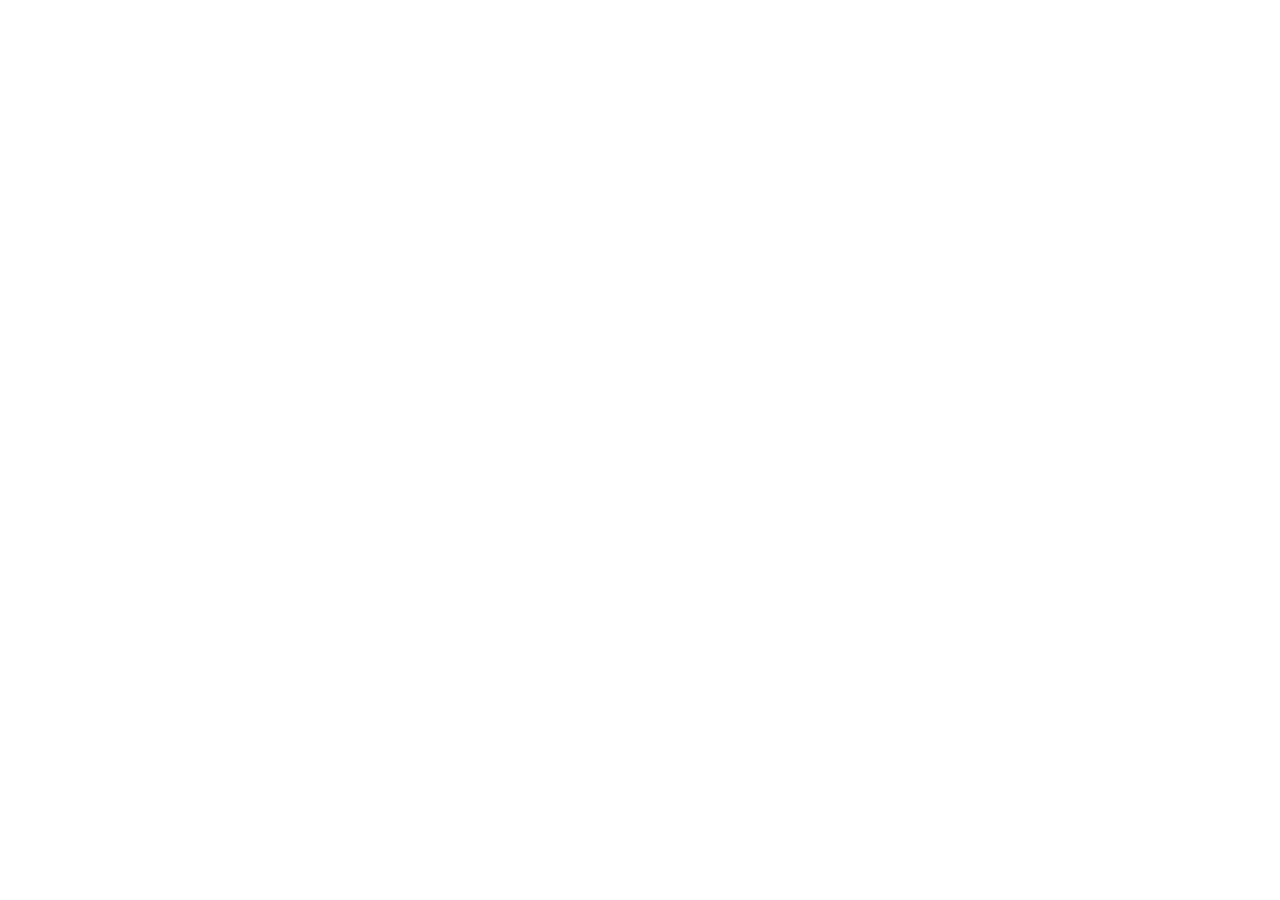
==== 42x6.html @ 69a5be27 "Add 42x6 split-flap page" ====
<!doctype html>
<html lang="en-AU">
<head>
  <meta charset="utf-8">
  <meta name="viewport" content="width=device-width, initial-scale=1, viewport-fit=cover">
  <meta name="robots" content="noindex, nofollow, noarchive, nosnippet, noimageindex">
  <meta name="googlebot" content="noindex, nofollow, noarchive, nosnippet, noimageindex">
  <meta name="bingbot" content="noindex, nofollow, noarchive, nosnippet, noimageindex">
  <meta name="referrer" content="no-referrer">
  <title>Aurecon split-flap wall 42 × 6</title>
  <link rel="stylesheet" href="wall.css?v=1">
</head>
<body data-layout="42x6">
  <div id="viewport"><main id="stage" aria-label="Aurecon office split-flap wall"><div id="board"></div></main></div>
  <script src="wall.js?v=1"></script>
</body>
</html>
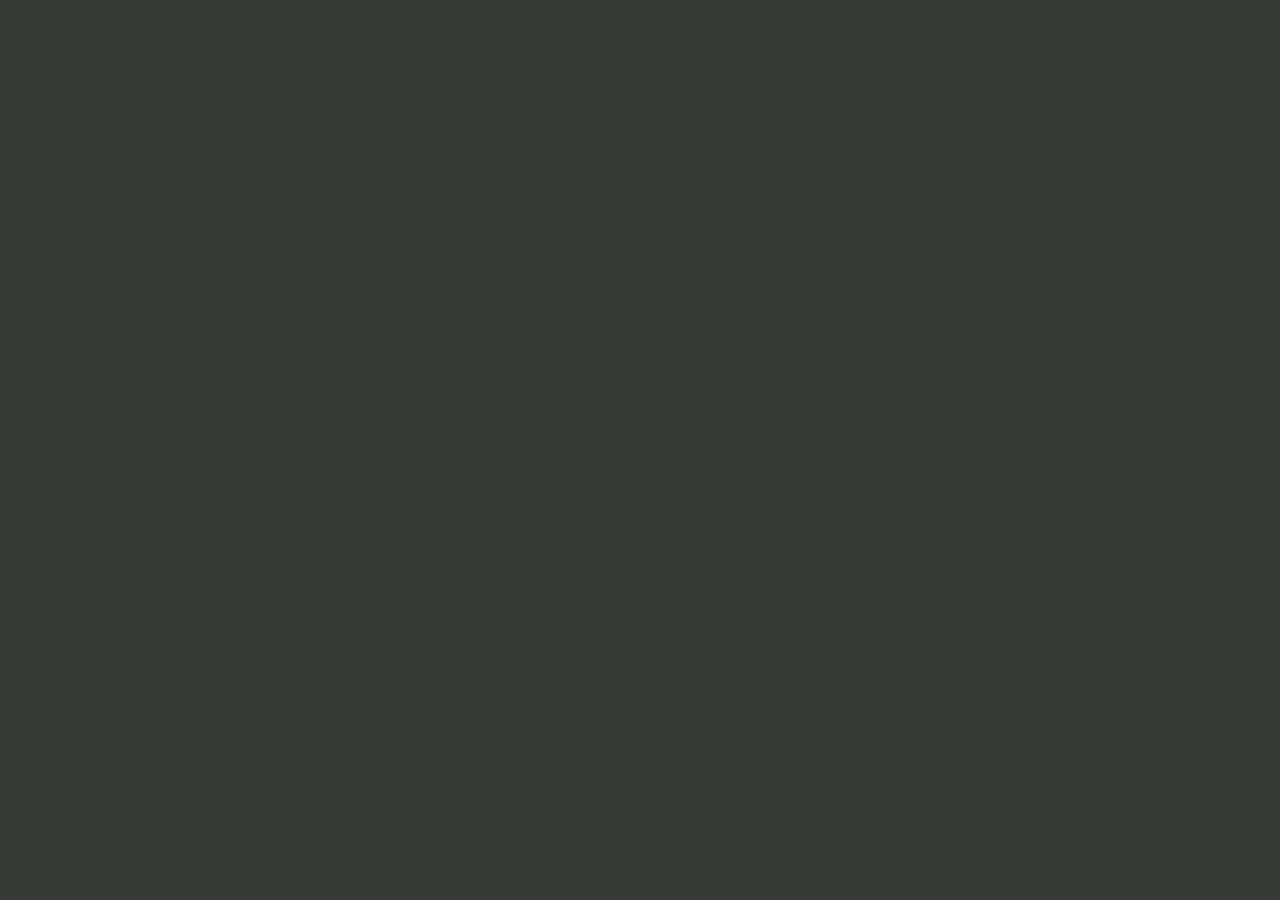
==== commit 90570b09: "Update 42x6 page for matched split-flap build" ====
--- a/42x6.html
+++ b/42x6.html
@@ -8,10 +8,14 @@
   <meta name="bingbot" content="noindex, nofollow, noarchive, nosnippet, noimageindex">
   <meta name="referrer" content="no-referrer">
   <title>Aurecon split-flap wall 42 × 6</title>
-  <link rel="stylesheet" href="wall.css?v=1">
+  <link rel="stylesheet" href="wall.css?v=20260803a">
 </head>
 <body data-layout="42x6">
-  <div id="viewport"><main id="stage" aria-label="Aurecon office split-flap wall"><div id="board"></div></main></div>
-  <script src="wall.js?v=1"></script>
+  <div id="viewport">
+    <main id="stage" aria-label="Aurecon office split-flap wall">
+      <div id="board"></div>
+    </main>
+  </div>
+  <script src="wall.js?v=20260803a"></script>
 </body>
 </html>
--- a/wall.css
+++ b/wall.css
@@ -0,0 +1,262 @@
+:root {
+  --stage-w: 3840px;
+  --stage-h: 804px;
+  --board-w: 3780px;
+  --board-h: 672px;
+  --board-x: 30px;
+  --board-y: 66px;
+  --section-w: 540px;
+  --section-h: 672px;
+  --aurecon-green: #89C925;
+  --aurecon-grey: #373A36;
+  --near-black: #1C1B1C;
+  --white: #FFFFFF;
+  --panel-top: #41413e;
+  --panel-bottom: #252524;
+  --panel-border: rgba(255,255,255,.055);
+  --hinge: rgba(0,0,0,.92);
+  --highlight: rgba(255,255,255,.08);
+  --flip-half-ms: 145ms;
+}
+
+@font-face {
+  font-family: "MP-B";
+  src: url("/Melbl8-Clock03-Split-flap/MP-B.ttf") format("truetype");
+  font-display: block;
+  font-style: normal;
+  font-weight: 400;
+}
+
+* { box-sizing: border-box; }
+html, body { margin: 0; width: 100%; height: 100%; overflow: hidden; background: var(--aurecon-grey); }
+body { color: var(--white); font-family: "MP-B", "Arial Narrow", Arial, sans-serif; font-synthesis: none; }
+
+#viewport {
+  position: fixed;
+  inset: 0;
+  display: grid;
+  place-items: center;
+  overflow: hidden;
+  background: var(--aurecon-grey);
+}
+
+#stage {
+  position: relative;
+  width: var(--stage-w);
+  height: var(--stage-h);
+  overflow: hidden;
+  transform-origin: center center;
+  background: var(--aurecon-grey);
+  contain: layout paint size style;
+}
+
+#board {
+  position: absolute;
+  left: var(--board-x);
+  top: var(--board-y);
+  width: var(--board-w);
+  height: var(--board-h);
+  display: grid;
+  grid-template-columns: repeat(7, var(--section-w));
+  background: var(--near-black);
+  box-shadow: 0 0 0 2px rgba(0,0,0,.5), 0 18px 50px rgba(0,0,0,.24);
+  contain: layout paint size style;
+}
+
+.section {
+  position: relative;
+  width: var(--section-w);
+  height: var(--section-h);
+  display: grid;
+  grid-template-columns: repeat(var(--section-cols), var(--flap-w));
+  grid-template-rows: repeat(var(--rows), var(--flap-h));
+  column-gap: var(--gap-x);
+  row-gap: var(--gap-y);
+  overflow: hidden;
+  contain: layout paint size style;
+}
+
+.section + .section::before {
+  content: "";
+  position: absolute;
+  z-index: 20;
+  left: 0;
+  top: 0;
+  bottom: 0;
+  width: 3px;
+  transform: translateX(-1px);
+  background: rgba(0,0,0,.78);
+  box-shadow: 1px 0 rgba(255,255,255,.035);
+  pointer-events: none;
+}
+
+body[data-layout="49x7"] #board {
+  --section-cols: 7;
+  --rows: 7;
+  --flap-w: 72px;
+  --flap-h: 90px;
+  --gap-x: 6px;
+  --gap-y: 7px;
+  --cell-font: 52px;
+  --cell-font-y: 3px;
+  --macro-font: 58px;
+}
+
+body[data-layout="42x6"] #board {
+  --section-cols: 6;
+  --rows: 6;
+  --flap-w: 85px;
+  --flap-h: 107px;
+  --gap-x: 6px;
+  --gap-y: 6px;
+  --cell-font: 61px;
+  --cell-font-y: 4px;
+  --macro-font: 71px;
+}
+
+.flap {
+  position: relative;
+  width: var(--flap-w);
+  height: var(--flap-h);
+  perspective: 800px;
+  transform-style: preserve-3d;
+  contain: layout paint style;
+  background: var(--panel-bottom);
+}
+
+.panel, .flip-half {
+  position: absolute;
+  left: 0;
+  width: 100%;
+  height: 50%;
+  overflow: hidden;
+  backface-visibility: hidden;
+  -webkit-backface-visibility: hidden;
+  transform-style: preserve-3d;
+  border-left: 1px solid var(--panel-border);
+  border-right: 1px solid rgba(0,0,0,.16);
+}
+
+.panel.top, .flip-half.top-flip {
+  top: 0;
+  transform-origin: bottom center;
+  background: linear-gradient(180deg, rgba(255,255,255,.065), rgba(0,0,0,.06)), var(--panel-top);
+}
+
+.panel.bottom, .flip-half.bottom-flip {
+  bottom: 0;
+  transform-origin: top center;
+  background: linear-gradient(180deg, rgba(255,255,255,.012), rgba(0,0,0,.20)), var(--panel-bottom);
+}
+
+.panel::before, .flip-half::before {
+  content: "";
+  position: absolute;
+  left: 0;
+  right: 0;
+  top: 0;
+  height: 1px;
+  background: var(--highlight);
+}
+
+.flip-half::after {
+  content: "";
+  position: absolute;
+  inset: 0;
+  pointer-events: none;
+}
+.flip-half.top-flip::after { background: linear-gradient(180deg, rgba(0,0,0,.04), rgba(0,0,0,.34)); opacity: .11; }
+.flip-half.bottom-flip::after { background: linear-gradient(180deg, rgba(255,255,255,.025), rgba(0,0,0,.12)); opacity: .08; }
+
+.panel span, .flip-half span {
+  position: absolute;
+  left: 0;
+  width: 100%;
+  height: 200%;
+  display: flex;
+  align-items: center;
+  justify-content: center;
+  transform: translateY(var(--cell-font-y));
+  color: var(--white);
+  font-family: "MP-B", "Arial Narrow", Arial, sans-serif;
+  font-size: var(--cell-font);
+  font-weight: 400;
+  line-height: 1;
+  text-rendering: geometricPrecision;
+  -webkit-font-smoothing: antialiased;
+  font-variant-numeric: tabular-nums lining-nums;
+  font-feature-settings: "tnum" 1, "lnum" 1;
+  text-shadow: 0 2px 0 rgba(0,0,0,.18);
+}
+.panel.top span, .flip-half.top-flip span { top: 0; }
+.panel.bottom span, .flip-half.bottom-flip span { top: -100%; }
+
+.flap::after {
+  content: "";
+  position: absolute;
+  z-index: 8;
+  left: 0;
+  right: 0;
+  top: calc(50% - 2px);
+  height: 4px;
+  background: var(--hinge);
+  box-shadow: 0 1px rgba(255,255,255,.025);
+  pointer-events: none;
+}
+
+.flap.macro-on .panel span, .flap.macro-on .flip-half span {
+  color: var(--aurecon-green);
+  font-family: Arial, Helvetica, sans-serif;
+  font-size: var(--macro-font);
+  transform: translateY(0);
+  text-shadow: 0 0 14px rgba(137,201,37,.18);
+}
+
+.flip-half.top-flip { z-index: 5; transform: rotateX(0deg); }
+.flip-half.bottom-flip { z-index: 4; transform: rotateX(90deg); }
+.flap.flipping { will-change: transform; }
+.flap.flipping .top-flip { animation: flipTop var(--flip-half-ms) cubic-bezier(.38,.01,.22,1) forwards; }
+.flap.flipping .top-flip::after { animation: topShade var(--flip-half-ms) linear forwards; }
+.flap.flipping .bottom-flip { animation: flipBottom var(--flip-half-ms) cubic-bezier(.16,.88,.24,1) forwards; animation-delay: var(--flip-half-ms); }
+.flap.flipping .bottom-flip::after { animation: bottomShade var(--flip-half-ms) linear forwards; animation-delay: var(--flip-half-ms); }
+
+@keyframes flipTop { from { transform: rotateX(0deg); filter: brightness(1); } to { transform: rotateX(-90deg); filter: brightness(.84); } }
+@keyframes flipBottom { from { transform: rotateX(90deg); filter: brightness(.80); } to { transform: rotateX(0deg); filter: brightness(1); } }
+@keyframes topShade { from { opacity: .11; } to { opacity: .48; } }
+@keyframes bottomShade { from { opacity: .24; } to { opacity: .06; } }
+
+body.debug #stage::after {
+  content: "3840 × 804  |  active board 3780 × 672  |  seams: 30 / 570 / 1110 / 1650 / 2190 / 2730 / 3270 / 3810";
+  position: absolute;
+  z-index: 100;
+  left: 30px;
+  top: 16px;
+  color: var(--aurecon-green);
+  font: 24px Arial, sans-serif;
+  letter-spacing: .02em;
+}
+body.debug .section { outline: 2px dashed rgba(137,201,37,.75); outline-offset: -2px; }
+body.debug .section::after {
+  content: attr(data-section);
+  position: absolute;
+  z-index: 30;
+  left: 8px;
+  top: 7px;
+  color: rgba(137,201,37,.9);
+  font: 16px Arial, sans-serif;
+  pointer-events: none;
+}
+body.debug .flap::before {
+  content: attr(data-coord);
+  position: absolute;
+  z-index: 30;
+  left: 3px;
+  top: 3px;
+  color: rgba(255,255,255,.26);
+  font: 8px Arial, sans-serif;
+  pointer-events: none;
+}
+
+@media (prefers-reduced-motion: reduce) {
+  .flap.flipping .top-flip, .flap.flipping .bottom-flip { animation-duration: 1ms; animation-delay: 0ms; }
+}
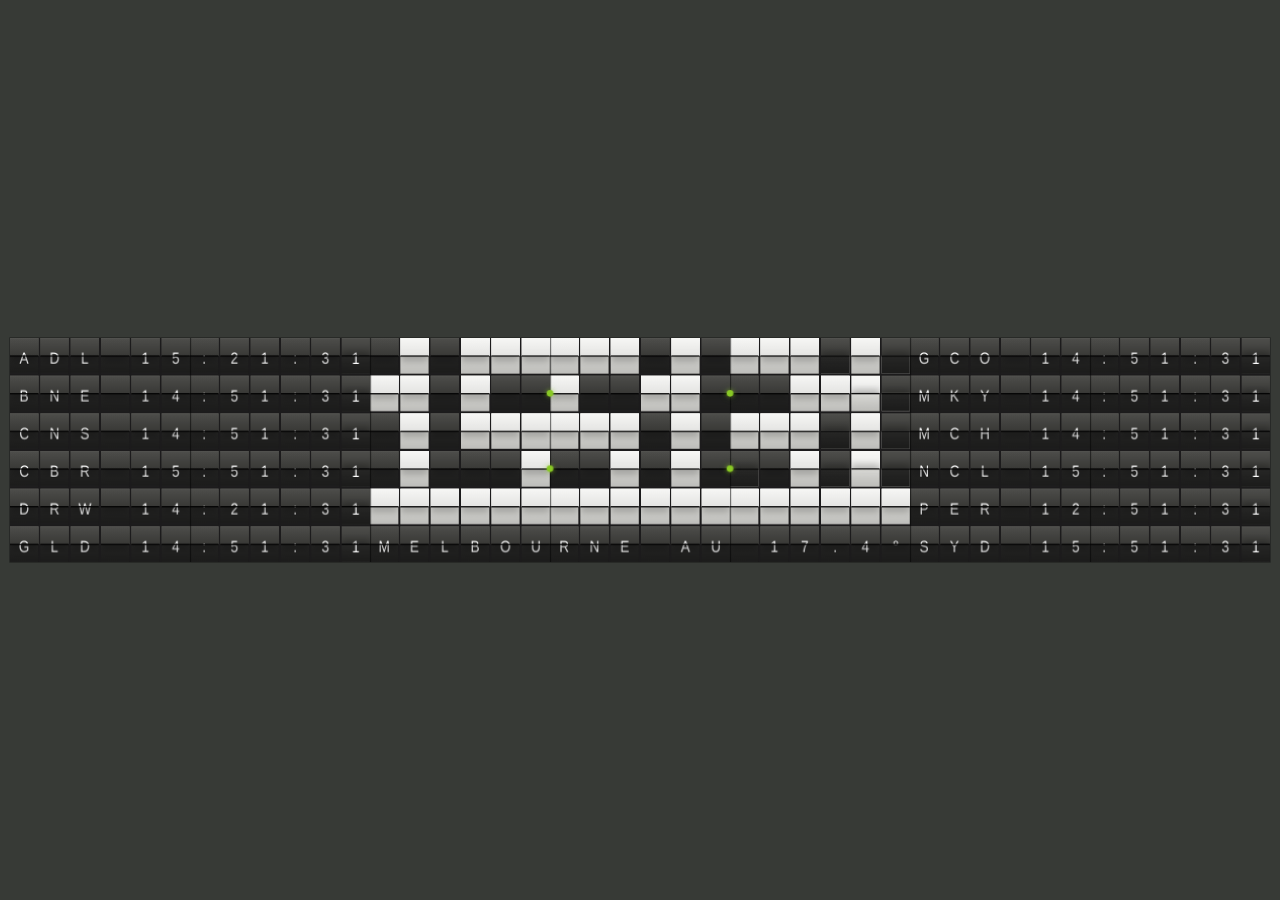
==== commit c853885a: "Preload the matched MP-B split-flap font" ====
--- a/42x6.html
+++ b/42x6.html
@@ -8,6 +8,7 @@
   <meta name="bingbot" content="noindex, nofollow, noarchive, nosnippet, noimageindex">
   <meta name="referrer" content="no-referrer">
   <title>Aurecon split-flap wall 42 × 6</title>
+  <link rel="preload" href="/Melbl8-Clock03-Split-flap/MP-B.ttf?v=20260705h" as="font" type="font/ttf" crossorigin>
   <link rel="stylesheet" href="wall.css?v=20260803a">
 </head>
 <body data-layout="42x6">
--- a/wall.css
+++ b/wall.css
@@ -7,45 +7,65 @@
   --board-y: 66px;
   --section-w: 540px;
   --section-h: 672px;
+
   --aurecon-green: #89C925;
   --aurecon-grey: #373A36;
   --near-black: #1C1B1C;
   --white: #FFFFFF;
-  --panel-top: #41413e;
-  --panel-bottom: #252524;
-  --panel-border: rgba(255,255,255,.055);
-  --hinge: rgba(0,0,0,.92);
-  --highlight: rgba(255,255,255,.08);
-  --flip-half-ms: 145ms;
+
+  /* Exact treatment from the existing Melbourne split-flap clock. */
+  --panel-top: #3f3f3c;
+  --panel-bottom: #232322;
+  --hinge: rgba(0, 0, 0, 0.86);
+  --highlight: rgba(255, 255, 255, 0.08);
+  --shadow: rgba(0, 0, 0, 0.22);
+  --flip-half-ms: 300ms;
+
+  /* Macro cells use the whole flap face as a white bitmap pixel. */
+  --macro-top: #f7f7f5;
+  --macro-bottom: #d7d7d3;
 }
 
 @font-face {
   font-family: "MP-B";
-  src: url("/Melbl8-Clock03-Split-flap/MP-B.ttf") format("truetype");
+  src: url("/Melbl8-Clock03-Split-flap/MP-B.ttf?v=20260705h") format("truetype");
+  font-weight: normal;
+  font-style: normal;
   font-display: block;
-  font-style: normal;
-  font-weight: 400;
 }
 
 * { box-sizing: border-box; }
-html, body { margin: 0; width: 100%; height: 100%; overflow: hidden; background: var(--aurecon-grey); }
-body { color: var(--white); font-family: "MP-B", "Arial Narrow", Arial, sans-serif; font-synthesis: none; }
+
+html,
+body {
+  width: 100%;
+  height: 100%;
+  margin: 0;
+  overflow: hidden;
+  background: var(--aurecon-grey);
+}
+
+body {
+  color: var(--white);
+  font-family: "MP-B", "Liberation Sans Narrow", "Arial Narrow", Arial, sans-serif;
+  font-synthesis: none;
+}
 
 #viewport {
   position: fixed;
   inset: 0;
-  display: grid;
-  place-items: center;
   overflow: hidden;
   background: var(--aurecon-grey);
 }
 
 #stage {
-  position: relative;
+  position: absolute;
+  left: 0;
+  top: 0;
   width: var(--stage-w);
   height: var(--stage-h);
   overflow: hidden;
-  transform-origin: center center;
+  transform-origin: 0 0;
   background: var(--aurecon-grey);
   contain: layout paint size style;
 }
@@ -59,7 +79,7 @@
   display: grid;
   grid-template-columns: repeat(7, var(--section-w));
   background: var(--near-black);
-  box-shadow: 0 0 0 2px rgba(0,0,0,.5), 0 18px 50px rgba(0,0,0,.24);
+  box-shadow: 0 0 0 2px rgba(0, 0, 0, 0.42);
   contain: layout paint size style;
 }
 
@@ -73,20 +93,21 @@
   column-gap: var(--gap-x);
   row-gap: var(--gap-y);
   overflow: hidden;
+  background: var(--near-black);
   contain: layout paint size style;
 }
 
 .section + .section::before {
   content: "";
   position: absolute;
-  z-index: 20;
+  z-index: 30;
   left: 0;
   top: 0;
   bottom: 0;
-  width: 3px;
-  transform: translateX(-1px);
-  background: rgba(0,0,0,.78);
-  box-shadow: 1px 0 rgba(255,255,255,.035);
+  width: 4px;
+  transform: translateX(-2px);
+  background: rgba(0, 0, 0, 0.88);
+  box-shadow: 1px 0 rgba(255, 255, 255, 0.035);
   pointer-events: none;
 }
 
@@ -97,9 +118,8 @@
   --flap-h: 90px;
   --gap-x: 6px;
   --gap-y: 7px;
-  --cell-font: 52px;
-  --cell-font-y: 3px;
-  --macro-font: 58px;
+  --cell-font: 42px;
+  --cell-font-y: 4px;
 }
 
 body[data-layout="42x6"] #board {
@@ -109,22 +129,21 @@
   --flap-h: 107px;
   --gap-x: 6px;
   --gap-y: 6px;
-  --cell-font: 61px;
-  --cell-font-y: 4px;
-  --macro-font: 71px;
+  --cell-font: 50px;
+  --cell-font-y: 5px;
 }
 
 .flap {
   position: relative;
   width: var(--flap-w);
   height: var(--flap-h);
-  perspective: 800px;
+  perspective: 1600px;
   transform-style: preserve-3d;
   contain: layout paint style;
-  background: var(--panel-bottom);
-}
-
-.panel, .flip-half {
+}
+
+.panel,
+.flip-half {
   position: absolute;
   left: 0;
   width: 100%;
@@ -133,23 +152,34 @@
   backface-visibility: hidden;
   -webkit-backface-visibility: hidden;
   transform-style: preserve-3d;
-  border-left: 1px solid var(--panel-border);
-  border-right: 1px solid rgba(0,0,0,.16);
-}
-
-.panel.top, .flip-half.top-flip {
+}
+
+.panel.top,
+.flip-half.top-flip {
   top: 0;
   transform-origin: bottom center;
-  background: linear-gradient(180deg, rgba(255,255,255,.065), rgba(0,0,0,.06)), var(--panel-top);
-}
-
-.panel.bottom, .flip-half.bottom-flip {
+  background: linear-gradient(180deg, rgba(255,255,255,0.08), rgba(0,0,0,0.08)), var(--panel-top);
+}
+
+.panel.bottom,
+.flip-half.bottom-flip {
   bottom: 0;
   transform-origin: top center;
-  background: linear-gradient(180deg, rgba(255,255,255,.012), rgba(0,0,0,.20)), var(--panel-bottom);
-}
-
-.panel::before, .flip-half::before {
+  background: linear-gradient(180deg, rgba(255,255,255,0.015), rgba(0,0,0,0.22)), var(--panel-bottom);
+}
+
+.panel.top.macro-face,
+.flip-half.top-flip.macro-face {
+  background: linear-gradient(180deg, rgba(255,255,255,0.10), rgba(0,0,0,0.05)), var(--macro-top);
+}
+
+.panel.bottom.macro-face,
+.flip-half.bottom-flip.macro-face {
+  background: linear-gradient(180deg, rgba(255,255,255,0.02), rgba(0,0,0,0.12)), var(--macro-bottom);
+}
+
+.panel::before,
+.flip-half::before {
   content: "";
   position: absolute;
   left: 0;
@@ -159,16 +189,31 @@
   background: var(--highlight);
 }
 
+.panel.bottom::before,
+.flip-half.bottom-flip::before {
+  top: auto;
+  bottom: 0;
+}
+
 .flip-half::after {
   content: "";
   position: absolute;
   inset: 0;
   pointer-events: none;
 }
-.flip-half.top-flip::after { background: linear-gradient(180deg, rgba(0,0,0,.04), rgba(0,0,0,.34)); opacity: .11; }
-.flip-half.bottom-flip::after { background: linear-gradient(180deg, rgba(255,255,255,.025), rgba(0,0,0,.12)); opacity: .08; }
-
-.panel span, .flip-half span {
+
+.flip-half.top-flip::after {
+  background: linear-gradient(180deg, rgba(0,0,0,0.04), rgba(0,0,0,0.28));
+  opacity: 0.10;
+}
+
+.flip-half.bottom-flip::after {
+  background: linear-gradient(180deg, rgba(255,255,255,0.03), rgba(0,0,0,0.10));
+  opacity: 0.08;
+}
+
+.panel span,
+.flip-half span {
   position: absolute;
   left: 0;
   width: 100%;
@@ -178,18 +223,37 @@
   justify-content: center;
   transform: translateY(var(--cell-font-y));
   color: var(--white);
-  font-family: "MP-B", "Arial Narrow", Arial, sans-serif;
+  font-family: "MP-B", "Liberation Sans Narrow", "Arial Narrow", Arial, sans-serif;
   font-size: var(--cell-font);
-  font-weight: 400;
+  font-weight: normal;
   line-height: 1;
   text-rendering: geometricPrecision;
   -webkit-font-smoothing: antialiased;
-  font-variant-numeric: tabular-nums lining-nums;
-  font-feature-settings: "tnum" 1, "lnum" 1;
-  text-shadow: 0 2px 0 rgba(0,0,0,.18);
-}
-.panel.top span, .flip-half.top-flip span { top: 0; }
-.panel.bottom span, .flip-half.bottom-flip span { top: -100%; }
+  font-synthesis: none;
+  font-variant-numeric: lining-nums tabular-nums;
+  font-feature-settings: "lnum" 1, "tnum" 1, "kern" 1;
+  text-shadow: 0 2px 0 rgba(0,0,0,0.14);
+}
+
+.macro-face span { color: transparent; text-shadow: none; }
+
+.panel.top span,
+.flip-half.top-flip span { top: 0; }
+
+.panel.bottom span,
+.flip-half.bottom-flip span { top: -100%; }
+
+.flip-half.top-flip {
+  z-index: 5;
+  transform: rotateX(0deg);
+  box-shadow: 0 18px 20px var(--shadow);
+}
+
+.flip-half.bottom-flip {
+  z-index: 4;
+  transform: rotateX(90deg);
+  box-shadow: 0 -14px 18px var(--shadow);
+}
 
 .flap::after {
   content: "";
@@ -200,63 +264,124 @@
   top: calc(50% - 2px);
   height: 4px;
   background: var(--hinge);
-  box-shadow: 0 1px rgba(255,255,255,.025);
-  pointer-events: none;
-}
-
-.flap.macro-on .panel span, .flap.macro-on .flip-half span {
-  color: var(--aurecon-green);
-  font-family: Arial, Helvetica, sans-serif;
-  font-size: var(--macro-font);
-  transform: translateY(0);
-  text-shadow: 0 0 14px rgba(137,201,37,.18);
-}
-
-.flip-half.top-flip { z-index: 5; transform: rotateX(0deg); }
-.flip-half.bottom-flip { z-index: 4; transform: rotateX(90deg); }
-.flap.flipping { will-change: transform; }
-.flap.flipping .top-flip { animation: flipTop var(--flip-half-ms) cubic-bezier(.38,.01,.22,1) forwards; }
-.flap.flipping .top-flip::after { animation: topShade var(--flip-half-ms) linear forwards; }
-.flap.flipping .bottom-flip { animation: flipBottom var(--flip-half-ms) cubic-bezier(.16,.88,.24,1) forwards; animation-delay: var(--flip-half-ms); }
-.flap.flipping .bottom-flip::after { animation: bottomShade var(--flip-half-ms) linear forwards; animation-delay: var(--flip-half-ms); }
-
-@keyframes flipTop { from { transform: rotateX(0deg); filter: brightness(1); } to { transform: rotateX(-90deg); filter: brightness(.84); } }
-@keyframes flipBottom { from { transform: rotateX(90deg); filter: brightness(.80); } to { transform: rotateX(0deg); filter: brightness(1); } }
-@keyframes topShade { from { opacity: .11; } to { opacity: .48; } }
-@keyframes bottomShade { from { opacity: .24; } to { opacity: .06; } }
+  pointer-events: none;
+}
+
+.flap.flipping .top-flip {
+  animation: flipTop var(--flip-half-ms) cubic-bezier(0.38, 0.01, 0.22, 1) forwards;
+}
+
+.flap.flipping .top-flip::after {
+  animation: topShade var(--flip-half-ms) linear forwards;
+}
+
+.flap.flipping .bottom-flip {
+  animation: flipBottom var(--flip-half-ms) cubic-bezier(0.16, 0.88, 0.24, 1) forwards;
+  animation-delay: var(--flip-half-ms);
+}
+
+.flap.flipping .bottom-flip::after {
+  animation: bottomShade var(--flip-half-ms) linear forwards;
+  animation-delay: var(--flip-half-ms);
+}
+
+@keyframes flipTop {
+  0% { transform: rotateX(0deg); filter: brightness(1); }
+  100% { transform: rotateX(-90deg); filter: brightness(0.88); }
+}
+
+@keyframes flipBottom {
+  0% { transform: rotateX(90deg); filter: brightness(0.82); }
+  100% { transform: rotateX(0deg); filter: brightness(1); }
+}
+
+@keyframes topShade {
+  0% { opacity: 0.10; }
+  100% { opacity: 0.42; }
+}
+
+@keyframes bottomShade {
+  0% { opacity: 0.22; }
+  100% { opacity: 0.06; }
+}
+
+.hero-colon {
+  position: absolute;
+  z-index: 50;
+  top: 0;
+  width: 28px;
+  height: var(--board-h);
+  transform: translateX(-14px);
+  pointer-events: none;
+  opacity: 1;
+  transition: opacity 90ms linear;
+}
+
+.hero-colon.is-dim { opacity: 0.08; }
+.hero-colon.is-hidden { opacity: 0; }
+
+.hero-colon::before,
+.hero-colon::after {
+  content: "";
+  position: absolute;
+  left: 50%;
+  width: 20px;
+  height: 20px;
+  margin-left: -10px;
+  border-radius: 50%;
+  background: var(--aurecon-green);
+  box-shadow:
+    0 0 12px rgba(137, 201, 37, 0.55),
+    0 0 30px rgba(137, 201, 37, 0.22);
+}
+
+body[data-layout="49x7"] .hero-colon::before { top: 232px; }
+body[data-layout="49x7"] .hero-colon::after { top: 426px; }
+body[data-layout="42x6"] .hero-colon::before { top: 156px; }
+body[data-layout="42x6"] .hero-colon::after { top: 382px; }
 
 body.debug #stage::after {
-  content: "3840 × 804  |  active board 3780 × 672  |  seams: 30 / 570 / 1110 / 1650 / 2190 / 2730 / 3270 / 3810";
+  content: "3840 × 804 | active board 3780 × 672 | seams 30 / 570 / 1110 / 1650 / 2190 / 2730 / 3270 / 3810";
   position: absolute;
   z-index: 100;
   left: 30px;
   top: 16px;
   color: var(--aurecon-green);
   font: 24px Arial, sans-serif;
-  letter-spacing: .02em;
-}
-body.debug .section { outline: 2px dashed rgba(137,201,37,.75); outline-offset: -2px; }
+  letter-spacing: 0.02em;
+}
+
+body.debug .section {
+  outline: 2px dashed rgba(137,201,37,0.72);
+  outline-offset: -2px;
+}
+
 body.debug .section::after {
   content: attr(data-section);
   position: absolute;
-  z-index: 30;
+  z-index: 35;
   left: 8px;
   top: 7px;
-  color: rgba(137,201,37,.9);
+  color: rgba(137,201,37,0.92);
   font: 16px Arial, sans-serif;
   pointer-events: none;
 }
+
 body.debug .flap::before {
   content: attr(data-coord);
   position: absolute;
-  z-index: 30;
+  z-index: 35;
   left: 3px;
   top: 3px;
-  color: rgba(255,255,255,.26);
+  color: rgba(255,255,255,0.28);
   font: 8px Arial, sans-serif;
   pointer-events: none;
 }
 
 @media (prefers-reduced-motion: reduce) {
-  .flap.flipping .top-flip, .flap.flipping .bottom-flip { animation-duration: 1ms; animation-delay: 0ms; }
-}
+  .flap.flipping .top-flip,
+  .flap.flipping .bottom-flip {
+    animation-duration: 1ms;
+    animation-delay: 0ms;
+  }
+}
